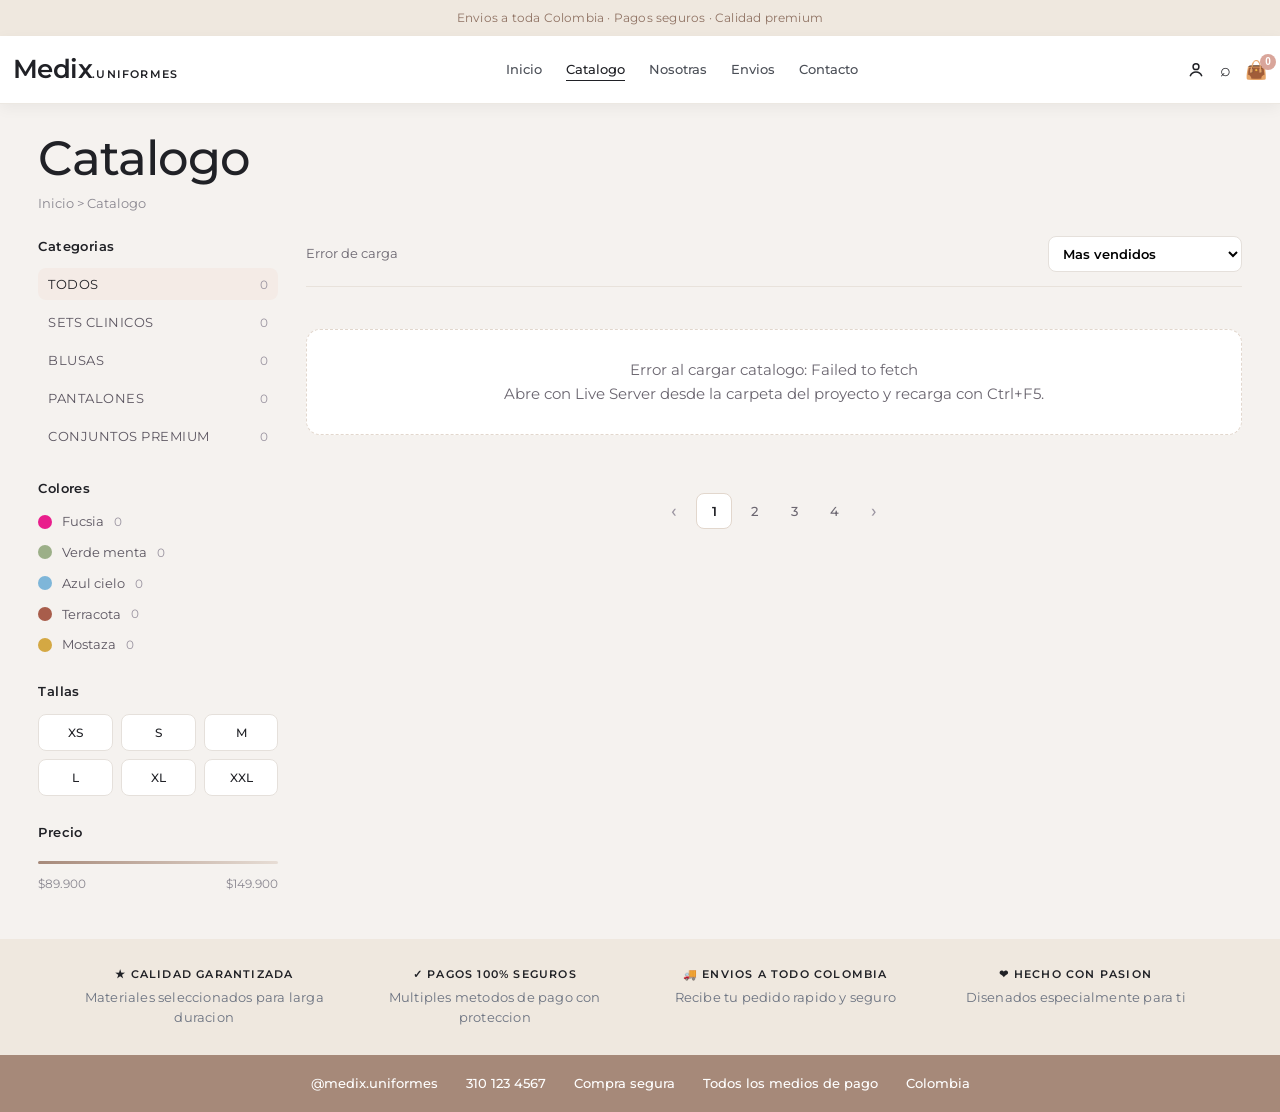
==== catalogo.html @ 00fafe3a "Initial commit: tienda Medix Uniformes con catalogo, admin y pagos Wompi." ====
<!DOCTYPE html>
<html lang="es">
<head>
  <meta charset="UTF-8">
  <meta name="viewport" content="width=device-width, initial-scale=1.0">
  <title>Medix Uniformes | Catalogo</title>
  <link rel="preconnect" href="https://fonts.googleapis.com">
  <link rel="preconnect" href="https://fonts.gstatic.com" crossorigin>
  <link href="https://fonts.googleapis.com/css2?family=Montserrat:ital,wght@0,400;0,500;0,600;0,700;1,400&display=swap" rel="stylesheet">
  <link rel="stylesheet" href="styles.css">
</head>
<body class="catalog-page">
  <div class="announce-bar">
    Envios a toda Colombia · Pagos seguros · Calidad premium
  </div>

  <header class="topbar">
    <a class="brand" href="index.html">
      <span class="logo">Medix</span>
      <span class="brand-sub">.UNIFORMES</span>
    </a>
    <nav class="home-nav">
      <a href="index.html">Inicio</a>
      <a class="is-active" href="catalogo.html">Catalogo</a>
      <a href="index.html#nosotros">Nosotras</a>
      <a href="index.html#envios">Envios</a>
      <a href="index.html#contacto">Contacto</a>
    </nav>
    <div class="home-actions">
      <a class="icon-link account-link" href="cuenta.html" aria-label="Iniciar sesion o registrarse" title="Mi cuenta">
        <svg width="20" height="20" viewBox="0 0 24 24" fill="none" stroke="currentColor" stroke-width="1.8" aria-hidden="true">
          <circle cx="12" cy="8" r="3.5"/>
          <path d="M5 19.5c1.2-3.2 3.7-5 7-5s5.8 1.8 7 5"/>
        </svg>
      </a>
      <a class="icon-link" href="#catalogo" aria-label="Buscar">⌕</a>
      <button id="cart-toggle" class="icon-link cart-link" type="button" aria-label="Carrito">
        👜
        <span class="cart-badge" id="cart-badge">0</span>
      </button>
    </div>
  </header>

  <main class="catalog-main">
    <div class="catalog-head">
      <h1 class="catalog-title">Catalogo</h1>
      <p class="catalog-breadcrumb">Inicio &gt; Catalogo</p>
    </div>

    <div class="catalog-layout">
      <aside class="catalog-filters">
        <div class="filter-block">
          <h3 class="filter-title">Categorias</h3>
          <ul class="filter-list">
            <li><button class="filter-link is-active" type="button">Todos <span>0</span></button></li>
            <li><button class="filter-link" type="button">Sets clinicos <span>0</span></button></li>
            <li><button class="filter-link" type="button">Blusas <span>0</span></button></li>
            <li><button class="filter-link" type="button">Pantalones <span>0</span></button></li>
            <li><button class="filter-link" type="button">Conjuntos premium <span>0</span></button></li>
          </ul>
        </div>

        <div class="filter-block">
          <h3 class="filter-title">Colores</h3>
          <ul class="filter-colors">
            <li><span class="swatch" style="background:#e91e8c;"></span> Fucsia <em>0</em></li>
            <li><span class="swatch" style="background:#9caf88;"></span> Verde menta <em>0</em></li>
            <li><span class="swatch" style="background:#7eb6d9;"></span> Azul cielo <em>0</em></li>
            <li><span class="swatch" style="background:#a85d4b;"></span> Terracota <em>0</em></li>
            <li><span class="swatch" style="background:#d4a843;"></span> Mostaza <em>0</em></li>
          </ul>
        </div>

        <div class="filter-block">
          <h3 class="filter-title">Tallas</h3>
          <div class="size-grid">
            <button type="button">XS</button>
            <button type="button">S</button>
            <button type="button">M</button>
            <button type="button">L</button>
            <button type="button">XL</button>
            <button type="button">XXL</button>
          </div>
        </div>

        <div class="filter-block">
          <h3 class="filter-title">Precio</h3>
          <div class="price-range">
            <div class="price-track"></div>
            <div class="price-labels">
              <span>$89.900</span>
              <span>$149.900</span>
            </div>
          </div>
        </div>
      </aside>

      <section id="catalogo" class="catalog-products">
        <div class="catalog-toolbar">
          <p id="catalog-count">Mostrando productos</p>
          <div class="catalog-toolbar-right">
            <label class="sort-label">
              <select id="catalog-sort">
                <option>Mas vendidos</option>
                <option>Precio: menor a mayor</option>
                <option>Precio: mayor a menor</option>
                <option>Nombre A-Z</option>
              </select>
            </label>
          </div>
        </div>

        <div id="product-list" class="catalog-grid"></div>

        <div class="catalog-pagination" id="catalog-pagination" hidden>
          <button type="button" class="page-btn page-nav" aria-label="Anterior">‹</button>
          <button type="button" class="page-btn is-active">1</button>
          <button type="button" class="page-btn">2</button>
          <button type="button" class="page-btn">3</button>
          <button type="button" class="page-btn">4</button>
          <button type="button" class="page-btn page-nav" aria-label="Siguiente">›</button>
        </div>
      </section>
    </div>

    <section class="trust-bar catalog-trust">
      <article>
        <strong>★ Calidad garantizada</strong>
        <p>Materiales seleccionados para larga duracion</p>
      </article>
      <article>
        <strong>✓ Pagos 100% seguros</strong>
        <p>Multiples metodos de pago con proteccion</p>
      </article>
      <article>
        <strong>🚚 Envios a todo Colombia</strong>
        <p>Recibe tu pedido rapido y seguro</p>
      </article>
      <article>
        <strong>❤ Hecho con pasion</strong>
        <p>Disenados especialmente para ti</p>
      </article>
    </section>
  </main>

  <footer class="home-footer" id="contacto">
    <a href="https://www.instagram.com/medix.uniformes/"><span>@medix.uniformes</span></a>
    <span>310 123 4567</span>
    <span>Compra segura</span>
    <span>Todos los medios de pago</span>
    <span>Colombia</span>
  </footer>

  <div id="cart-overlay" class="cart-overlay"></div>
  <aside id="checkout-panel" class="checkout-panel" aria-hidden="true">
    <div class="checkout-header">
      <h2>Finalizar compra</h2>
      <button id="cart-close" class="panel-close-x" type="button" aria-label="Cerrar">✕</button>
    </div>

    <section class="checkout-block">
      <h3 class="checkout-section-title">Tu pedido</h3>
      <div id="cart-items" class="cart-items"></div>
      <p id="cart-empty" class="cart-empty-msg">No hay productos en el carrito.</p>
    </section>

    <form id="checkout-form" class="checkout-form">
      <section class="checkout-block">
        <h3 class="checkout-section-title">Datos de contacto</h3>
        <label for="fullName">Nombre completo</label>
        <input id="fullName" name="fullName" required autocomplete="name" placeholder="Tu nombre">

        <label for="phone">WhatsApp</label>
        <div class="phone-field">
          <span class="phone-prefix" aria-hidden="true">🇨🇴 +57</span>
          <input id="phone" name="phone" type="tel" required autocomplete="tel" placeholder="300 123 4567">
        </div>

        <label for="email">Correo electronico</label>
        <input id="email" name="email" type="email" autocomplete="email" placeholder="tu@correo.com">
      </section>

      <section class="checkout-block">
        <h3 class="checkout-section-title">Direccion de entrega</h3>
        <label for="address">Direccion</label>
        <input id="address" name="address" required autocomplete="street-address" placeholder="Calle, numero, barrio">

        <div class="checkout-row">
          <div>
            <label for="city">Ciudad</label>
            <select id="city" name="city" required autocomplete="address-level2">
              <option value="Bogota">Bogota</option>
              <option value="Medellin">Medellin</option>
              <option value="Cali">Cali</option>
              <option value="Barranquilla">Barranquilla</option>
              <option value="Cartagena">Cartagena</option>
              <option value="Bucaramanga">Bucaramanga</option>
              <option value="Otra">Otra</option>
            </select>
          </div>
          <div>
            <label for="region">Departamento</label>
            <select id="region" name="region" required autocomplete="address-level1">
              <option value="Cundinamarca">Cundinamarca</option>
              <option value="Antioquia">Antioquia</option>
              <option value="Valle del Cauca">Valle del Cauca</option>
              <option value="Atlantico">Atlantico</option>
              <option value="Bolivar">Bolivar</option>
              <option value="Santander">Santander</option>
              <option value="Otro">Otro</option>
            </select>
          </div>
        </div>

        <label for="notes">Notas (opcional)</label>
        <textarea id="notes" name="notes" rows="2" placeholder="Instrucciones de entrega, referencias..."></textarea>
      </section>

      <section class="checkout-block">
        <h3 class="checkout-section-title">Metodo de pago</h3>
        <label class="sr-only" for="paymentMethod">Metodo de pago</label>
        <div class="payment-select-wrap">
          <span class="payment-wompi-logo" aria-hidden="true">wompi</span>
          <select id="paymentMethod" name="paymentMethod" required>
            <option value="wompi">Pago en linea (Wompi)</option>
            <option value="cash_on_delivery">Contraentrega (WhatsApp)</option>
          </select>
        </div>
      </section>

      <div class="checkout-summary">
        <div class="summary-row">
          <span>Subtotal</span>
          <span id="cart-subtotal">$0</span>
        </div>
        <div class="summary-row">
          <span>Envio</span>
          <span id="cart-shipping">$9.900</span>
        </div>
        <div class="summary-row summary-total">
          <span>Total</span>
          <span id="cart-total">$0</span>
        </div>
      </div>

      <button type="submit" id="checkout-submit" class="btn-wompi">PAGAR CON WOMPI</button>
      <p class="checkout-trust">Pago 100% seguro procesado por Wompi</p>
    </form>

    <div id="order-result" class="order-result hidden"></div>
  </aside>

  <div id="product-modal" class="product-modal hidden">
    <div class="product-modal-backdrop" id="product-modal-backdrop"></div>
    <article class="product-modal-content">
      <button id="product-modal-close" class="product-modal-close" type="button">✕</button>
      <div class="product-modal-layout">
        <div class="product-gallery">
          <div id="product-thumbs" class="product-thumbs"></div>
          <img id="product-main-image" class="product-main-image" src="" alt="Producto Medix">
        </div>
        <div class="product-detail">
          <h3 id="product-detail-name"></h3>
          <p class="price-row"><span class="old-price hidden" id="product-detail-old-price"></span> <strong id="product-detail-price"></strong></p>
          <p class="shipping-note">+ Envio gratis en compras seleccionadas</p>
          <div class="swatches" id="product-swatches">
            <span style="background:#e91e8c;"></span>
            <span style="background:#9caf88;"></span>
            <span style="background:#7eb6d9;"></span>
            <span style="background:#a85d4b;"></span>
            <span style="background:#1f2a44;"></span>
            <span style="background:#f0f0f0;border:1px solid #ddd;"></span>
          </div>
          <div class="sizes" id="product-detail-sizes"></div>
          <div class="buy-row">
            <input id="product-qty" type="number" min="1" value="1">
            <button id="product-detail-add" type="button">Agregar al carrito</button>
          </div>
          <div class="safe-checkout">Compra segura · VISA · MC · AMEX</div>
          <p class="product-description" id="product-detail-description"></p>
        </div>
      </div>
    </article>
  </div>

  <script src="https://checkout.wompi.co/widget.js"></script>
  <script src="config.js?v=9"></script>
  <script src="app.js?v=9"></script>
</body>
</html>
---- styles.css ----
@font-face {
  font-family: "Madina";
  src: url("font/Madina.otf") format("opentype"),
       url("font/Madina.ttf") format("truetype");
  font-weight: 400;
  font-style: normal;
  font-display: swap;
}

* { box-sizing: border-box; }

:root {
  --color-dark: #202126;
  --color-light: #FAFAF9;
  --color-gold: #e4d39a;
  --color-gold-border: #c29f58;
  --color-accent: #a68979;
  --color-accent-dark: #8f7263;
  --color-sand: #efe8df;
  --font-main: "Montserrat", sans-serif;
  --font-script: "Madina", cursive;
}

body {
  margin: 0;
  font-family: var(--font-main);
  font-size: 15px;
  font-weight: 400;
  letter-spacing: 0;
  line-height: 1.6;
  background: var(--color-light);
  color: var(--color-dark);
}

.home-page {
  background: var(--color-light);
  color: var(--color-dark);
  
}

a { color: inherit; text-decoration: none; }
h1, h2, h3, p { margin: 0; }

/* Tipografía Medix */
.hero-title {
  font-family: var(--font-main);
  font-size: clamp(42px, 5vw, 60px);
  font-weight: 600;
  letter-spacing: -1.5px;
  line-height: 1.05;
}

.section-title {
  font-family: var(--font-main);
  font-size: clamp(32px, 4vw, 40px);
  font-weight: 500;
  letter-spacing: -0.8px;
  line-height: 1.15;
}

.body-text {
  font-family: var(--font-main);
  font-size: 15px;
  font-weight: 400;
  letter-spacing: 0;
  line-height: 1.6;
}

.label {
  font-family: var(--font-main);
  font-size: 11px;
  font-weight: 600;
  letter-spacing: 1.2px;
  line-height: 1.4;
  text-transform: uppercase;
}

.product-name {
  font-family: var(--font-main);
  font-size: 14px;
  font-weight: 500;
  letter-spacing: 0;
  line-height: 1.4;
}

.price {
  font-family: var(--font-main);
  font-size: 14px;
  font-weight: 600;
  letter-spacing: 0;
  line-height: 1.4;
}

.button {
  font-family: var(--font-main);
  font-size: 12px;
  font-weight: 600;
  letter-spacing: 0.6px;
  line-height: 1;
  text-transform: uppercase;
}

.announce-bar {
  background: var(--color-sand);
  color: var(--color-accent-dark);
  text-align: center;
  font-size: 12px;
  font-weight: 400;
  letter-spacing: 0.2px;
  line-height: 1.5;
  padding: 9px 16px;
}

.topbar {
  height: 68px;
  display: flex;
  align-items: center;
  justify-content: space-between;
  padding: 0 1vw;
  border-bottom: 1px solid #ece8e2;
  position: sticky;
  top: 0;
  background: #ffffff;
  z-index: 50;
  box-shadow: 0 4px 14px rgba(0, 0, 0, 0.05);
}

.logo {
  font-family: var(--font-main);
  font-size: 26px;
  font-weight: 600;
  letter-spacing: -0.5px;
}

.brand {
  display: flex;
  align-items: baseline;
  gap: 0px;

}

.brand-sub {
  font-family: var(--font-main);
  font-size: 11px;
  font-weight: 600;
  letter-spacing: 1.2px;
  text-transform: uppercase;
  color: var(--color-dark);
}

.home-nav {
  display: flex;
  align-items: center;
  gap: 24px;
  font-family: var(--font-main);
  font-size: 13px;
  font-weight: 500;
  letter-spacing: 0;
  line-height: 1;
}

.home-nav a {
  color: #4b4f57;
}

.home-nav a:hover,
.home-nav a.is-active {
  color: var(--color-dark);
  text-decoration: underline;
  text-underline-offset: 6px;

}

.home-actions {
  display: flex;
  align-items: center;
  gap: 14px;
}

.icon-link {
  position: relative;
  font-size: 18px;
  line-height: 1;
  color: var(--color-dark);
  display: inline-flex;
  align-items: center;
  justify-content: center;
  background: transparent;
  border: 0;
  padding: 0;
  cursor: pointer;
}

.account-link svg {
  display: block;
}

.account-link.is-active,
.account-link:hover {
  color: var(--color-accent-dark);
}

/* Account / auth page */
.account-page {
  min-height: 100vh;
  display: flex;
  flex-direction: column;
  background:
    radial-gradient(circle at top right, rgba(166, 137, 121, 0.12), transparent 40%),
    linear-gradient(180deg, #fafaf9 0%, #efe8df 100%);
}

.account-main {
  flex: 1;
  display: grid;
  place-items: center;
  padding: 40px 16px 56px;
}

.account-card {
  width: min(420px, 100%);
  background: #fff;
  border: 1px solid #ece8e2;
  border-radius: 18px;
  padding: 28px;
  display: grid;
  gap: 10px;
  box-shadow: 0 18px 40px rgba(32, 33, 38, 0.06);
}

.account-brand {
  margin: 0;
  font-size: 11px;
  font-weight: 600;
  letter-spacing: 1.4px;
  text-transform: uppercase;
  color: var(--color-accent-dark);
}

.account-card h1 {
  margin: 0;
  font-size: 28px;
  font-weight: 500;
  letter-spacing: -0.8px;
}

.account-lead {
  margin: 0 0 4px;
  color: #6b6670;
  font-size: 13px;
}

.auth-tabs {
  display: grid;
  grid-template-columns: 1fr 1fr;
  gap: 6px;
  margin: 6px 0 4px;
}

.auth-tab {
  border: 1px solid #ece8e2;
  background: #fff;
  color: var(--color-dark);
  border-radius: 10px;
  padding: 10px 12px;
  font-family: var(--font-main);
  font-size: 13px;
  font-weight: 600;
  cursor: pointer;
}

.auth-tab.is-active {
  background: var(--color-sand);
  border-color: #e0d2c8;
}

.auth-form {
  display: grid;
  gap: 10px;
}

.auth-form label {
  font-size: 12px;
  font-weight: 600;
}

.auth-form input {
  width: 100%;
  padding: 11px 12px;
  border: 1px solid #ece8e2;
  border-radius: 10px;
  font: inherit;
}

.auth-form button[type="submit"] {
  border: 0;
  border-radius: 10px;
  padding: 12px 14px;
  background: var(--color-accent);
  color: #fff;
  font-family: var(--font-main);
  font-weight: 600;
  letter-spacing: 0.3px;
  cursor: pointer;
  margin-top: 4px;
}

.auth-form button[type="submit"]:hover {
  background: var(--color-accent-dark);
}

.auth-msg {
  margin: 0;
  font-size: 13px;
}

.auth-msg.error { color: #b42318; }
.auth-msg.ok { color: #067647; }

.session-email {
  margin: 0;
  font-weight: 600;
  font-size: 15px;
}

.session-name {
  margin: 0;
  color: #6b6670;
  font-size: 14px;
}

.session-role {
  margin: 0;
  display: inline-flex;
  width: fit-content;
  padding: 4px 10px;
  border-radius: 999px;
  background: #efe8df;
  color: #6b6670;
  font-size: 12px;
  font-weight: 600;
}

.session-role.is-admin {
  background: #e8f5ee;
  color: #067647;
}

.session-actions {
  display: grid;
  gap: 10px;
  margin-top: 8px;
}

.session-actions .btn-catalog {
  background: transparent;
  color: var(--color-dark);
  border: 1px solid #ece8e2;
}

.session-actions .btn-catalog:hover {
  background: #f7f3ef;
  color: var(--color-dark);
}

#admin-link:not(.hidden) {
  order: -1;
}

.btn-ghost {
  border: 1px solid #ece8e2;
  background: #fff;
  color: var(--color-dark);
  border-radius: 10px;
  padding: 12px 14px;
  font-family: var(--font-main);
  font-weight: 600;
  cursor: pointer;
}

.account-page .hidden {
  display: none !important;
}

.cart-badge {
  position: absolute;
  top: -7px;
  right: -9px;
  width: 16px;
  height: 16px;
  border-radius: 50%;
  background: #d9a59a;
  color: #fff;
  font-size: 10px;
  display: grid;
  place-items: center;
  font-weight: 700;
}

.icons {
  display: flex;
  gap: 14px;
  font-size: 14px;
  align-items: center;
}

.icon-btn {
  background: transparent;
  color: var(--color-dark);
  border: 0;
  padding: 0;
  font-size: 18px;
  text-transform: none;
  letter-spacing: 0;
  font-weight: 400;
}

.home-page .logo,
.home-page .logo a {
  color: var(--color-dark);
  text-shadow: none;
}

.home-main {
  padding-bottom: 0;
}

.home-hero {
  width: 100%;
  margin: 0;
  padding: 0;
  position: relative;
  overflow: hidden;
  background:
    linear-gradient(
      90deg,
      #fafaf9 0%,
      #efe8df 10%,
      #efe8df 90%,
      #fafaf9 100%
    );
}

.home-hero::before,
.home-hero::after {
  content: "";
  position: absolute;
  top: 0;
  bottom: 0;
  width: min(140px, 12vw);
  z-index: 2;
  pointer-events: none;
}

.home-hero::before {
  left: 0;
  background: linear-gradient(90deg, #fafaf9 0%, rgba(250, 250, 249, 0) 100%);
}

.home-hero::after {
  right: 0;
  background: linear-gradient(270deg, #fafaf9 0%, rgba(250, 250, 249, 0) 100%);
}

.home-hero-inner {
  width: 100%;
  height: 480px;
  min-height: 0;
  display: grid;
  grid-template-columns: 1.25fr 0.75fr;
  align-items: stretch;
  overflow: hidden;
}

.home-hero-copy {
  position: relative;
  z-index: 3;
  display: flex;
  flex-direction: column;
  justify-content: center;
  padding: 24px 3vw 24px max(4vw, calc((100vw - 1180px) / 2));
  min-height: 0;
  overflow: hidden;
}

.home-hero-inner h1 {
  margin: 0 0 14px;
  display: flex;
  flex-direction: column;
  align-items: flex-start;
  gap: 0;
  color: var(--color-dark);
}

.home-hero-inner h1 .hero-line {
  display: block;
  font-family: var(--font-main);
  font-size: 37px;
  font-weight: 600;
  letter-spacing: -1.5px;
  line-height: 1.05;
  color: var(--color-dark);
  text-transform: uppercase;
}

.home-hero-inner h1 .hero-script {
  display: block;
  font-style: normal;
  font-family: var(--font-script);
  color: var(--color-accent);
  text-transform: none;
  font-weight: 500;
  font-size: 90px;
  letter-spacing: 0;
  line-height: 1;
  margin: 4px 0 6px;
}

.home-hero-inner h1::after {
  content: "";
  display: block;
  width: 80px;
  height: 3px;
  margin-top: 12px;
  background: var(--color-accent);
  border-radius: 2px;
}

.home-hero-copy > p {
  color: #5b616b;
  font-family: var(--font-main);
  font-size: 15px;
  font-weight: 400;
  letter-spacing: 0;
  line-height: 1.6;
  max-width: 520px;
  margin-bottom: 14px;
}

.btn-accent,
.btn-outline {
  display: inline-flex;
  align-items: center;
  justify-content: center;
  border-radius: 999px;
  padding: 12px 22px;
  font-family: var(--font-main);
  font-size: 12px;
  font-weight: 600;
  letter-spacing: 0.6px;
  line-height: 1;
  text-transform: uppercase;
}

.btn-accent {
  background: var(--color-accent);
  color: #fff;
  width: fit-content;
  padding: 10px 18px;
}

.btn-accent:hover {
  background: var(--color-accent-dark);
}

.btn-outline {
  border: 1.5px solid var(--color-accent);
  color: var(--color-accent-dark);
  background: transparent;
  margin-top: 22px;
}

.btn-outline:hover {
  background: var(--color-accent);
  color: #fff;
}

.hero-mini-features {
  display: flex;
  flex-wrap: wrap;
  gap: 10px 14px;
  margin-top: 14px;
  color: #6b7280;
  font-family: var(--font-main);
  font-size: 11px;
  font-weight: 600;
  letter-spacing: 1.2px;
  line-height: 1.4;
  text-transform: uppercase;
}

.home-hero-media {
  position: relative;
  z-index: 1;
  height: 100%;
  min-height: 0;
  overflow: hidden;
}

.home-hero-media img {
  width: 100%;
  height: 100%;
  min-height: 0;
  object-fit: cover;
  object-position: center top;
  display: block;
  border-radius: 0;
  background: #ece8e2;
  -webkit-mask-image: linear-gradient(90deg, transparent 0%, #000 22%, #000 100%);
  mask-image: linear-gradient(90deg, transparent 0%, #000 22%, #000 100%);
}

.hero-float-card {
  position: absolute;
  right: max(24px, 4vw);
  bottom: 16px;
  z-index: 3;
  background: rgba(255, 255, 255, 0.92);
  border-radius: 12px;
  padding: 8px 12px;
  font-family: var(--font-main);
  font-size: 12px;
  font-weight: 500;
  letter-spacing: 0;
  line-height: 1.5;
  box-shadow: 0 10px 24px rgba(0, 0, 0, 0.12);
}

.favorites {
  width: min(1180px, 92vw);
  margin: 56px auto 0;
  text-align: center;
}

.section-kicker {
  color: var(--color-accent);
  font-family: var(--font-main);
  font-size: 11px;
  font-weight: 600;
  letter-spacing: 1.2px;
  line-height: 1.4;
  text-transform: uppercase;
  margin-bottom: 8px;
}

.favorites h2,
.about-copy h2 {
  font-family: var(--font-main);
  font-size: clamp(32px, 4vw, 40px);
  font-weight: 500;
  letter-spacing: -0.8px;
  line-height: 1.15;
  margin-bottom: 22px;
}

.favorites-grid {
  display: grid;
  grid-template-columns: repeat(6, minmax(0, 1fr));
  gap: 14px;
}

.favorite-card {
  background: #fff;
  border-radius: 16px;
  overflow: hidden;
  border: 1px solid #ece8e2;
  text-align: left;
  transition: transform 0.2s ease, box-shadow 0.2s ease;
}

.favorite-card:hover {
  transform: translateY(-4px);
  box-shadow: 0 12px 24px rgba(0, 0, 0, 0.08);
}

.favorite-card img {
  width: 100%;
  aspect-ratio: 3 / 4;
  object-fit: cover;
  background: #ece8e2;
  display: block;
}

.favorite-meta {
  display: flex;
  justify-content: space-between;
  align-items: flex-start;
  padding: 12px;
}

.favorite-meta h3 {
  font-family: var(--font-main);
  font-size: 14px;
  font-weight: 500;
  letter-spacing: 0;
  line-height: 1.4;
  margin-bottom: 4px;
}

.favorite-meta p {
  color: #6b7280;
  font-family: var(--font-main);
  font-size: 14px;
  font-weight: 600;
  letter-spacing: 0;
  line-height: 1.4;
}

.favorite-meta span {
  color: #9ca3af;
  font-size: 16px;
}

.trust-bar {
  margin-top: 48px;
  background: var(--color-sand);
  display: grid;
  grid-template-columns: repeat(4, minmax(0, 1fr));
  gap: 10px;
  padding: 28px 5vw;
}

.trust-bar article {
  text-align: center;
}

.trust-bar strong {
  display: block;
  font-family: var(--font-main);
  font-size: 11px;
  font-weight: 600;
  letter-spacing: 1.2px;
  line-height: 1.4;
  text-transform: uppercase;
  margin-bottom: 6px;
}

.trust-bar p {
  color: #6b7280;
  font-family: var(--font-main);
  font-size: 13px;
  font-weight: 400;
  letter-spacing: 0.2px;
  line-height: 1.5;
}

.about-block {
  width: min(1180px, 92vw);
  margin: 54px auto 60px;
  display: grid;
  grid-template-columns: 0.9fr 1.3fr;
  gap: 48px;
  align-items: center;
  max-height: 300px;
}
.about-copy h2{
  font-weight: 500;
  font-size: 32px;
}
.about-copy > p:not(.section-kicker) {
  color: #5b616b;
  font-family: var(--font-main);
  font-size: 13px;
  letter-spacing: -4.0;
  line-height: 1.3;
  margin-bottom: 20px;
  max-width: 460px;
}

.about-copy .btn-accent {
  background: transparent;
  color: var(--color-accent);
  border: 1.5px solid var(--color-accent);
  border-radius: 8px;
}

.about-copy .btn-accent:hover {
  background: var(--color-accent);
  color: #fff;
}

.about-media {
  width: 100%;

}

.about-media img {
  width: 100%;
  height: 240px;
  object-fit: cover;
  object-position: center;
  border-radius: 28px;
  background: #ece8e2;
  display: block;
}

.home-footer {
  background: var(--color-accent);
  color: #fff;
  display: flex;
  flex-wrap: wrap;
  justify-content: center;
  gap: 18px 28px;
  padding: 18px 5vw;
  font-size: 13px;
  font-weight: 500;
}

.hero-buttons a,
button {
  background: var(--color-dark);
  color: #fff;
  border: 0;
  border-radius: 4px;
  padding: 12px 18px;
  text-transform: uppercase;
  letter-spacing: .5px;
  font-size: 12px;
  font-weight: 700;
  cursor: pointer;
}

button:hover, .hero-buttons a:hover { background: #121317; }

.colors-strip {
  padding: 34px 5vw 18px;
}

.colors-strip h2 {
  font-size: 34px;
  margin-bottom: 18px;
}

.color-list {
  display: grid;
  grid-template-columns: repeat(8, minmax(90px, 1fr));
  gap: 12px;
}

.color-list article { text-align: center; font-size: 12px; text-transform: uppercase; letter-spacing: .5px; }

.color-preview {
  height: 84px;
  border-radius: 10px;
  margin-bottom: 8px;
}

.negro { background: #212224; }
.azul-marino { background: #34416b; }
.musgo { background: #4f5b4c; }
.azul-real { background: #2f60df; }
.carbon { background: #444950; }
.borgona { background: #5f2f39; }
.lila { background: #9f88c7; }
.verde-olivo { background: #5d654a; }

.layout {
  display: grid;
  grid-template-columns: minmax(0, 1fr) 360px;
  gap: 28px;
  padding: 12px 5vw 40px;
}

.products-panel {
  border-top: 1px solid #ebedf0;
  padding-top: 24px;
}

.section-head { margin-bottom: 18px; }
.section-head h2 { font-size: 40px; margin-bottom: 10px; }
.section-head p { color: #6b7280; }

.product-list {
  display: grid;
  grid-template-columns: repeat(auto-fill, minmax(230px, 1fr));
  gap: 16px;
}

.product-card {
  border: 1px solid #e8eaee;
  border-radius: 12px;
  padding: 14px;
  background: #fff;
  transition: transform .2s ease, box-shadow .2s ease;
  cursor: pointer;
}

.product-card:hover {
  transform: translateY(-3px);
  box-shadow: 0 8px 22px rgba(0, 0, 0, .08);
}

.product-image {
  width: 100%;
  aspect-ratio: 4 / 5;
  object-fit: cover;
  border-radius: 10px;
  margin-bottom: 10px;
  background: #f3f4f6;
}

.product-card h3 { font-size: 15px; line-height: 1.3; margin-bottom: 10px; min-height: 38px; }
.product-card p { margin: 6px 0; font-size: 14px; }
.product-card a { font-size: 13px; text-decoration: underline; text-underline-offset: 4px; color: #374151; }

.product-card button {
  margin-top: 4px;
}

.order-result {
  margin-top: 12px;
  padding: 12px;
  border-radius: 10px;
  background: #f6f7f9;
  border: 1px solid #e5e7eb;
  font-size: 13px;
  line-height: 1.45;
}

.order-result h3 {
  margin: 0 0 8px;
  font-size: 15px;
}

.order-result a {
  color: #111827;
  font-weight: 600;
}

.payment-result {
  max-width: 560px;
  margin: 48px auto;
  padding: 24px 20px 64px;
  text-align: center;
}

.payment-result h1 {
  font-size: 28px;
  margin-bottom: 10px;
}

.payment-meta {
  color: #6b7280;
  font-size: 13px;
  margin: 16px 0 24px;
}

.payment-result .cta-btn {
  display: inline-block;
  padding: 12px 18px;
  background: #111827;
  color: #fff;
  text-decoration: none;
  border-radius: 10px;
  font-weight: 600;
}

.checkout-panel {
  position: fixed;
  right: 0;
  top: 0;
  width: 420px;
  max-width: 100vw;
  height: 100vh;
  overflow-y: auto;
  padding: 0;
  background: #faf8f5;
  border-left: 1px solid #e8e2db;
  box-shadow: -16px 0 40px rgba(0, 0, 0, .1);
  z-index: 60;
  display: flex;
  flex-direction: column;
  transform: translateX(100%);
  opacity: 0;
  visibility: hidden;
  pointer-events: none;
  transition: transform .35s ease, opacity .25s ease, visibility .25s ease;
}

.checkout-panel.is-open {
  transform: translateX(0);
  opacity: 1;
  visibility: visible;
  pointer-events: auto;
}

.cart-overlay {
  position: fixed;
  inset: 0;
  background: rgba(26, 24, 22, 0.45);
  opacity: 0;
  visibility: hidden;
  pointer-events: none;
  transition: opacity .3s ease, visibility .3s ease;
  z-index: 55;
}

.cart-overlay.is-visible {
  opacity: 1;
  visibility: visible;
  pointer-events: auto;
}

.checkout-header {
  display: flex;
  align-items: center;
  justify-content: space-between;
  padding: 20px 22px 16px;
  background: #faf8f5;
  border-bottom: 1px solid #ece6df;
  position: sticky;
  top: 0;
  z-index: 2;
}

.checkout-header h2 {
  font-size: 18px;
  font-weight: 600;
  letter-spacing: -0.3px;
  margin: 0;
}

.panel-close-x {
  width: 32px;
  height: 32px;
  border-radius: 50%;
  border: 1px solid #e0d8d0;
  background: #fff;
  color: #6b6670;
  font-size: 14px;
  padding: 0;
  cursor: pointer;
  display: grid;
  place-items: center;
  text-transform: none;
  letter-spacing: 0;
  font-weight: 400;
}

.panel-close-x:hover {
  background: #f4ebe6;
  color: var(--color-dark);
}

.checkout-block {
  padding: 18px 22px;
  border-bottom: 1px solid #ece6df;
}

.checkout-section-title {
  font-size: 11px;
  font-weight: 600;
  letter-spacing: 1.1px;
  text-transform: uppercase;
  color: #8a8790;
  margin: 0 0 14px;
}

.checkout-form {
  display: flex;
  flex-direction: column;
  flex: 1;
}

.checkout-form label {
  font-size: 12px;
  font-weight: 500;
  color: #5b5560;
  margin-bottom: 4px;
}

.checkout-form input,
.checkout-form select,
.checkout-form textarea {
  width: 100%;
  padding: 11px 12px;
  border: 1px solid #e0d8d0;
  border-radius: 10px;
  font: inherit;
  font-size: 13px;
  background: #fff;
  margin-bottom: 12px;
}

.checkout-form input:focus,
.checkout-form select:focus,
.checkout-form textarea:focus {
  outline: 2px solid rgba(166, 137, 121, 0.25);
  border-color: var(--color-accent);
}

.checkout-form textarea {
  resize: vertical;
  min-height: 56px;
}

.checkout-row {
  display: grid;
  grid-template-columns: 1fr 1fr;
  gap: 10px;
}

.checkout-row > div label {
  display: block;
}

.phone-field {
  display: flex;
  align-items: stretch;
  margin-bottom: 12px;
  border: 1px solid #e0d8d0;
  border-radius: 10px;
  overflow: hidden;
  background: #fff;
}

.phone-prefix {
  display: flex;
  align-items: center;
  padding: 0 12px;
  font-size: 13px;
  color: #5b5560;
  background: #f7f3ef;
  border-right: 1px solid #e0d8d0;
  white-space: nowrap;
}

.phone-field input {
  border: 0;
  border-radius: 0;
  margin-bottom: 0;
  flex: 1;
}

.payment-select-wrap {
  position: relative;
  display: flex;
  align-items: center;
  border: 1px solid #e0d8d0;
  border-radius: 10px;
  background: #fff;
  overflow: hidden;
}

.payment-wompi-logo {
  padding: 0 12px;
  font-size: 13px;
  font-weight: 700;
  color: #1a1f71;
  letter-spacing: -0.3px;
  border-right: 1px solid #e0d8d0;
  background: #f7f3ef;
  align-self: stretch;
  display: flex;
  align-items: center;
}

.payment-select-wrap select {
  border: 0;
  border-radius: 0;
  margin-bottom: 0;
  flex: 1;
  background: transparent;
}

.checkout-summary {
  padding: 16px 22px;
  display: grid;
  gap: 8px;
  border-top: 1px solid #ece6df;
}

.summary-row {
  display: flex;
  justify-content: space-between;
  align-items: center;
  font-size: 13px;
  color: #5b5560;
}

.summary-row.summary-total {
  margin-top: 4px;
  padding-top: 10px;
  border-top: 1px solid #ece6df;
  font-size: 16px;
  font-weight: 700;
  color: #a85d4b;
}

.summary-row.summary-total span:last-child {
  font-size: 20px;
  color: #a85d4b;
}

.btn-wompi {
  margin: 0 22px 10px;
  width: calc(100% - 44px);
  padding: 15px 20px;
  border: 0;
  border-radius: 10px;
  background: #a68979;
  color: #fff;
  font-family: var(--font-main);
  font-size: 12px;
  font-weight: 700;
  letter-spacing: 0.8px;
  text-transform: uppercase;
  cursor: pointer;
  display: flex;
  align-items: center;
  justify-content: center;
  gap: 8px;
}

.btn-wompi::before {
  content: "🔒";
  font-size: 14px;
}

.btn-wompi:hover {
  background: #8f7263;
}

.checkout-form button[type="submit"]:not(.btn-wompi) {
  margin: 0 22px 10px;
  width: calc(100% - 44px);
  padding: 15px 20px;
  border: 0;
  border-radius: 10px;
  background: #25d366;
  color: #fff;
  font-family: var(--font-main);
  font-size: 12px;
  font-weight: 700;
  letter-spacing: 0.8px;
  text-transform: uppercase;
}

.checkout-form button[type="submit"]:not(.btn-wompi):hover {
  background: #1da851;
}

.checkout-trust {
  text-align: center;
  font-size: 11px;
  color: #9a94a0;
  margin: 0 22px 22px;
  padding-bottom: 8px;
}

.checkout-trust::before {
  content: "✓ ";
  color: #5f8f6b;
}

.btn-wompi:disabled {
  opacity: 0.6;
  cursor: not-allowed;
}

.checkout-panel .order-result {
  margin: 0 22px 22px;
}

.cart-items {
  display: grid;
  gap: 10px;
}

.cart-empty-msg {
  font-size: 13px;
  color: #9a94a0;
  margin: 0;
  padding: 8px 0;
}

.cart-item {
  display: grid;
  grid-template-columns: 64px 1fr auto;
  gap: 12px;
  align-items: start;
  padding: 12px;
  background: #fff;
  border: 1px solid #ece6df;
  border-radius: 12px;
}

.cart-item-thumb {
  width: 64px;
  height: 64px;
  object-fit: cover;
  border-radius: 8px;
  background: #f3efe9;
}

.cart-item-info {
  display: grid;
  gap: 2px;
  min-width: 0;
}

.cart-item-name {
  font-size: 13px;
  font-weight: 600;
  color: var(--color-dark);
  line-height: 1.3;
}

.cart-item-meta {
  font-size: 11px;
  color: #9a94a0;
}

.cart-item-right {
  display: flex;
  flex-direction: column;
  align-items: flex-end;
  gap: 6px;
}

.cart-item-price {
  font-size: 13px;
  font-weight: 600;
  color: var(--color-dark);
  white-space: nowrap;
}

.cart-item-remove {
  background: transparent;
  color: #9a94a0;
  border: 0;
  padding: 0;
  font-size: 11px;
  font-weight: 500;
  text-transform: none;
  letter-spacing: 0;
  cursor: pointer;
  text-decoration: underline;
  text-underline-offset: 2px;
}

.cart-item-remove:hover {
  color: #a85d4b;
  background: transparent;
}

.sr-only {
  position: absolute;
  width: 1px;
  height: 1px;
  padding: 0;
  margin: -1px;
  overflow: hidden;
  clip: rect(0, 0, 0, 0);
  white-space: nowrap;
  border: 0;
}

form { display: grid; gap: 9px; }
label { font-size: 13px; font-weight: 600; }

input, select, textarea {
  width: 100%;
  padding: 10px;
  border: 1px solid #d5dae1;
  border-radius: 8px;
  font: inherit;
}

input:focus, select:focus, textarea:focus {
  outline: 2px solid #c2d0ff;
  border-color: #9eb2ff;
}

.card-grid {
  display: grid;
  grid-template-columns: 1fr 1fr;
  gap: 8px;
}

.novelties {
  margin: 20px 5vw 70px;
  padding: 36px;
  border: 1px solid #e8eaee;
  border-radius: 14px;
  display: grid;
  grid-template-columns: 1fr 1.2fr;
  gap: 24px;
  align-items: center;
}

.novelties-content h2 {
  font-size: 38px;
  margin-bottom: 12px;
  text-transform: uppercase;
  letter-spacing: 1px;
}

.novelties-content p {
  margin-bottom: 22px;
  color: #4b5563;
}

.novelties-grid {
  display: grid;
  grid-template-columns: repeat(3, 1fr);
  gap: 8px;
}

.novelties-grid div {
  background: linear-gradient(145deg, #f0f2f6, #e5e9ef);
  border-radius: 8px;
  min-height: 95px;
}

.hidden { display: none !important; }

.product-modal {
  position: fixed;
  inset: 0;
  z-index: 90;
  display: grid;
  place-items: center;
  padding: 22px;
}

.product-modal-backdrop {
  position: absolute;
  inset: 0;
  background: rgba(17, 24, 39, 0.55);
}

.product-modal-content {
  position: relative;
  z-index: 1;
  width: min(1080px, 95vw);
  max-height: 92vh;
  overflow: auto;
  background: #fff;
  border-radius: 14px;
  padding: 18px;
}

.product-modal-close {
  position: absolute;
  right: 14px;
  top: 12px;
  background: #fff;
  color: #111827;
  border: 1px solid #d1d5db;
  border-radius: 999px;
  width: 32px;
  height: 32px;
  padding: 0;
}

.product-modal-layout {
  display: grid;
  grid-template-columns: 1.1fr 1fr;
  gap: 18px;
}

.product-gallery {
  display: grid;
  grid-template-columns: 76px 1fr;
  gap: 10px;
}

.product-thumbs {
  display: grid;
  gap: 8px;
}

.product-thumbs img {
  width: 76px;
  height: 76px;
  object-fit: cover;
  border-radius: 8px;
  border: 2px solid transparent;
  cursor: pointer;
}

.product-thumbs img.active {
  border-color: #3b82f6;
}

.product-main-image {
  width: 100%;
  border-radius: 10px;
  object-fit: cover;
  max-height: 620px;
  background: #f3f4f6;
}

.product-detail h3 { font-size: 28px; margin-bottom: 10px; }
.price-row { font-size: 32px; margin-bottom: 6px; }
.old-price { text-decoration: line-through; color: #6b7280; font-size: 26px; margin-right: 8px; }
.shipping-note { color: #4b5563; margin-bottom: 12px; font-size: 14px; }

.swatches {
  display: flex;
  flex-wrap: wrap;
  gap: 8px;
  margin-bottom: 14px;
}

.swatches span {
  width: 18px;
  height: 18px;
  border-radius: 50%;
  border: 1px solid #d1d5db;
}

.sizes {
  display: flex;
  gap: 6px;
  margin-bottom: 14px;
}

.sizes button {
  background: #fff;
  color: #111827;
  border: 1px solid #d1d5db;
  border-radius: 4px;
  padding: 8px 10px;
  min-width: 44px;
  cursor: pointer;
}

.sizes button.is-active {
  background: #efe8df;
  border-color: #d5cbc2;
}

.sizes button:disabled {
  opacity: 0.35;
  cursor: not-allowed;
}

.buy-row {
  display: grid;
  grid-template-columns: 70px 1fr;
  gap: 10px;
  margin-bottom: 14px;
}

.buy-row input {
  text-align: center;
  font-weight: 600;
}

.safe-checkout {
  border: 1px solid #e5e7eb;
  border-radius: 8px;
  padding: 10px;
  margin-bottom: 14px;
  font-size: 13px;
  color: #374151;
}

.product-description {
  color: #374151;
  line-height: 1.7;
}

.order-result {
  margin-top: 16px;
  padding: 12px;
  border-radius: 10px;
  background: #f4fbff;
  border: 1px solid #cce5f4;
}

/* ===== Catalogo premium ===== */
.catalog-page {
  background: #f5f2ef;
  color: var(--color-dark);
}

.catalog-page .cart-link {
  border: 0;
  background: transparent;
  cursor: pointer;
  padding: 0;
}

.catalog-main {
  width: min(1240px, 94vw);
  margin: 0 auto;
  padding: 28px 0 0;
}

.catalog-head {
  margin-bottom: 22px;
}

.catalog-title {
  font-family: var(--font-main);
  font-size: clamp(36px, 4vw, 48px);
  font-weight: 500;
  letter-spacing: -0.8px;
  line-height: 1.1;
  margin-bottom: 8px;
}

.catalog-breadcrumb {
  color: #8a8790;
  font-size: 13px;
  font-weight: 400;
}

.catalog-layout {
  display: grid;
  grid-template-columns: 240px minmax(0, 1fr);
  gap: 28px;
  align-items: start;
}

.catalog-filters {
  position: sticky;
  top: 84px;
}

.filter-block {
  margin-bottom: 26px;
}

.filter-title {
  font-family: var(--font-main);
  font-size: 13px;
  font-weight: 600;
  letter-spacing: 0.4px;
  margin-bottom: 12px;
}

.filter-list {
  list-style: none;
  margin: 0;
  padding: 0;
  display: grid;
  gap: 6px;
}

.filter-link {
  width: 100%;
  display: flex;
  justify-content: space-between;
  align-items: center;
  border: 0;
  background: transparent;
  color: #5b5560;
  font-family: var(--font-main);
  font-size: 13px;
  font-weight: 400;
  padding: 8px 10px;
  border-radius: 8px;
  cursor: pointer;
  text-align: left;
}

.filter-link span,
.filter-colors em {
  color: #9a94a0;
  font-style: normal;
  font-size: 12px;
}

.filter-link.is-active,
.filter-link:hover {
  background: #f4ebe6;
  color: var(--color-dark);
}

.filter-colors {
  list-style: none;
  margin: 0;
  padding: 0;
  display: grid;
  gap: 10px;
}

.filter-colors li {
  display: flex;
  align-items: center;
  gap: 10px;
  font-size: 13px;
  color: #5b5560;
}

.filter-colors .swatch,
.card-swatch {
  width: 14px;
  height: 14px;
  border-radius: 50%;
  display: inline-block;
  flex-shrink: 0;
}

.size-grid {
  display: grid;
  grid-template-columns: repeat(3, minmax(0, 1fr));
  gap: 8px;
}

.size-grid button {
  background: #fff;
  color: var(--color-dark);
  border: 1px solid #e5e0db;
  border-radius: 8px;
  padding: 10px 0;
  font-family: var(--font-main);
  font-size: 12px;
  font-weight: 500;
  letter-spacing: 0;
  text-transform: none;
}

.size-grid button.is-active,
.size-grid button:hover {
  background: #f4ebe6;
  border-color: #d8c4b8;
}

.price-range {
  padding-top: 6px;
}

.price-track {
  height: 3px;
  border-radius: 999px;
  background: linear-gradient(90deg, var(--color-accent), #e7ddd5);
  margin-bottom: 10px;
}

.price-labels {
  display: flex;
  justify-content: space-between;
  font-size: 12px;
  color: #8a8790;
}

.catalog-products {
  background: transparent;
}

.catalog-toolbar {
  display: flex;
  justify-content: space-between;
  align-items: center;
  gap: 16px;
  margin-bottom: 18px;
  padding-bottom: 14px;
  border-bottom: 1px solid #e8e2db;
}

.catalog-toolbar p,
.sort-label {
  font-size: 13px;
  color: #6b6670;
}

.sort-label {
  display: flex;
  align-items: center;
  gap: 8px;
}

.sort-label select {
  border: 1px solid #e5e0db;
  border-radius: 8px;
  padding: 8px 10px;
  font-family: var(--font-main);
  font-size: 13px;
  background: #fff;
}

.catalog-grid {
  display: grid;
  grid-template-columns: repeat(4, minmax(0, 1fr));
  gap: 18px;
}

.catalog-empty {
  grid-column: 1 / -1;
  margin: 24px 0;
  padding: 28px 20px;
  text-align: center;
  color: #6b6670;
  background: #fff;
  border: 1px dashed #e2d7cd;
  border-radius: 14px;
}

.catalog-card {
  border: 0;
  border-radius: 0;
  padding: 0;
  background: transparent;
  box-shadow: none;
  cursor: pointer;
  transition: transform .2s ease;
}

.catalog-card:hover {
  transform: translateY(-3px);
  box-shadow: none;
}

.catalog-card-media {
  position: relative;
  margin-bottom: 10px;
}

.catalog-card .product-image {
  width: 100%;
  aspect-ratio: 3 / 4;
  object-fit: cover;
  border-radius: 18px;
  margin-bottom: 0;
  background: #f3efe9;
}

.wish-btn {
  position: absolute;
  top: 10px;
  right: 10px;
  width: 30px;
  height: 30px;
  border-radius: 50%;
  border: 0;
  background: rgba(255, 255, 255, 0.92);
  color: #7a7480;
  padding: 0;
  font-size: 14px;
  font-weight: 400;
  text-transform: none;
  letter-spacing: 0;
}

.catalog-card-body {
  text-align: left;
}

.catalog-card .product-name {
  margin-bottom: 2px;
}

.product-material {
  color: #9a94a0;
  font-size: 12px;
  margin-bottom: 6px;
}

.catalog-card .price {
  color: var(--color-dark);
  margin-bottom: 8px;
}

.catalog-card-footer {
  display: flex;
  align-items: center;
  gap: 8px;
}

.catalog-card-footer .card-swatch {
  width: 16px;
  height: 16px;
  border: 1px solid rgba(0, 0, 0, 0.08);
}

.catalog-pagination {
  display: flex;
  justify-content: center;
  align-items: center;
  gap: 4px;
  margin: 34px 0 20px;
}

.page-btn {
  min-width: 36px;
  height: 36px;
  border-radius: 8px;
  border: 1px solid transparent;
  background: transparent;
  color: #6b6670;
  font-family: var(--font-main);
  font-size: 13px;
  font-weight: 500;
  padding: 0 10px;
  text-transform: none;
  letter-spacing: 0;
}

.page-btn.is-active {
  background: #fff;
  border-color: #e2d7cd;
  color: var(--color-dark);
  font-weight: 600;
}

.page-btn:hover:not(.is-active) {
  background: rgba(255, 255, 255, 0.6);
  color: var(--color-dark);
}

.catalog-trust {
  margin: 20px calc(-3vw) 0;
  width: calc(100% + 6vw);
  max-width: none;
  border-radius: 0;
  background: #efe8df;
}

.page-btn.page-nav {
  font-size: 18px;
  color: #9a94a0;
}

@media (max-width: 1100px) {
  .home-nav { display: none; }
  .layout { grid-template-columns: 1fr; }
  .catalog-layout {
    grid-template-columns: 1fr;
  }
  .catalog-filters {
    position: static;
    display: grid;
    grid-template-columns: repeat(2, minmax(0, 1fr));
    gap: 16px;
  }
  .catalog-grid {
    grid-template-columns: repeat(3, minmax(0, 1fr));
  }
  .home-hero-inner,
  .about-block {
    grid-template-columns: 1fr;
  }
  .about-media img {
    height: 240px;
    border-radius: 22px;
  }
  .home-hero-inner {
    height: auto;
  }
  .home-hero-copy {
    padding: 28px 5vw;
  }
  .home-hero-media {
    height: 240px;
  }
  .home-hero-media img {
    height: 240px;
    -webkit-mask-image: linear-gradient(180deg, transparent 0%, #000 18%, #000 100%);
    mask-image: linear-gradient(180deg, transparent 0%, #000 18%, #000 100%);
  }
  .favorites-grid {
    grid-template-columns: repeat(3, minmax(0, 1fr));
  }
  .trust-bar {
    grid-template-columns: repeat(2, minmax(0, 1fr));
  }
}

@media (max-width: 760px) {
  .topbar { padding: 0 14px; }
  .brand-sub { display: none; }
  .catalog-filters {
    grid-template-columns: 1fr;
  }
  .catalog-grid {
    grid-template-columns: repeat(2, minmax(0, 1fr));
    gap: 12px;
  }
  .catalog-toolbar {
    flex-direction: column;
    align-items: flex-start;
  }
  .favorites-grid {
    grid-template-columns: repeat(2, minmax(0, 1fr));
  }
  .trust-bar {
    grid-template-columns: 1fr;
  }
  .home-hero-media {
    height: 200px;
  }
  .home-hero-media img {
    height: 200px;
  }
  .colors-strip h2, .section-head h2 { font-size: 28px; }
  .color-list { grid-template-columns: repeat(3, minmax(85px, 1fr)); }
  .novelties { grid-template-columns: 1fr; padding: 22px; }
  .product-modal-layout { grid-template-columns: 1fr; }
  .product-gallery { grid-template-columns: 1fr; }
  .product-thumbs { grid-template-columns: repeat(4, 1fr); }
  .product-thumbs img { width: 100%; height: 70px; }
}
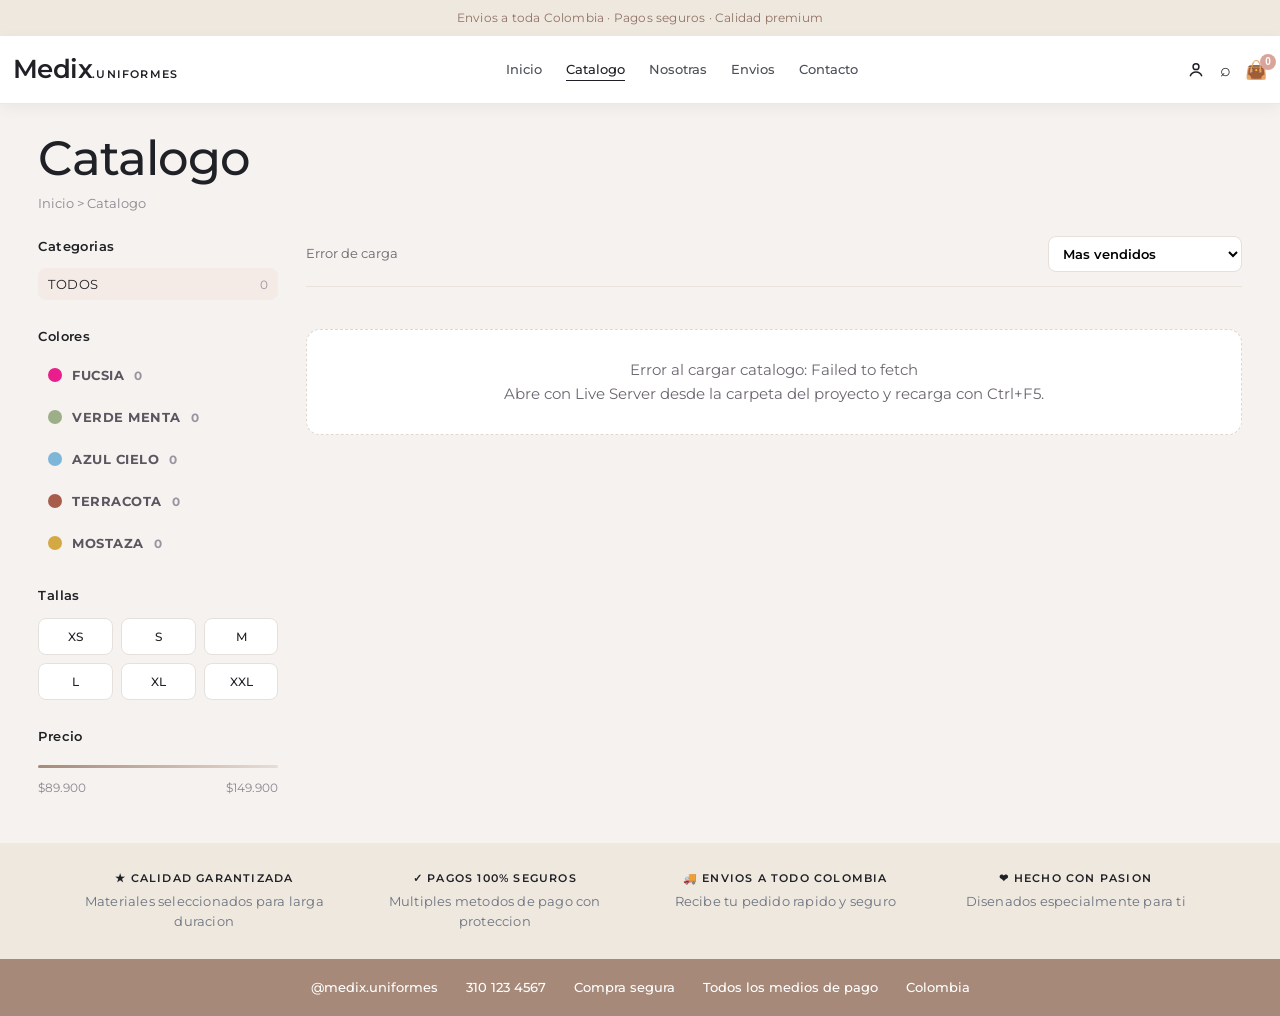
==== commit 40b5e076: "Implementar filtros funcionales en el catalogo con paginacion. Filtra por categoria, color, talla y " ====
--- a/catalogo.html
+++ b/catalogo.html
@@ -51,36 +51,17 @@
       <aside class="catalog-filters">
         <div class="filter-block">
           <h3 class="filter-title">Categorias</h3>
-          <ul class="filter-list">
-            <li><button class="filter-link is-active" type="button">Todos <span>0</span></button></li>
-            <li><button class="filter-link" type="button">Sets clinicos <span>0</span></button></li>
-            <li><button class="filter-link" type="button">Blusas <span>0</span></button></li>
-            <li><button class="filter-link" type="button">Pantalones <span>0</span></button></li>
-            <li><button class="filter-link" type="button">Conjuntos premium <span>0</span></button></li>
-          </ul>
+          <ul class="filter-list" id="filter-categories"></ul>
         </div>
 
         <div class="filter-block">
           <h3 class="filter-title">Colores</h3>
-          <ul class="filter-colors">
-            <li><span class="swatch" style="background:#e91e8c;"></span> Fucsia <em>0</em></li>
-            <li><span class="swatch" style="background:#9caf88;"></span> Verde menta <em>0</em></li>
-            <li><span class="swatch" style="background:#7eb6d9;"></span> Azul cielo <em>0</em></li>
-            <li><span class="swatch" style="background:#a85d4b;"></span> Terracota <em>0</em></li>
-            <li><span class="swatch" style="background:#d4a843;"></span> Mostaza <em>0</em></li>
-          </ul>
+          <ul class="filter-colors" id="filter-colors"></ul>
         </div>
 
         <div class="filter-block">
           <h3 class="filter-title">Tallas</h3>
-          <div class="size-grid">
-            <button type="button">XS</button>
-            <button type="button">S</button>
-            <button type="button">M</button>
-            <button type="button">L</button>
-            <button type="button">XL</button>
-            <button type="button">XXL</button>
-          </div>
+          <div class="size-grid" id="filter-sizes"></div>
         </div>
 
         <div class="filter-block">
@@ -101,10 +82,10 @@
           <div class="catalog-toolbar-right">
             <label class="sort-label">
               <select id="catalog-sort">
-                <option>Mas vendidos</option>
-                <option>Precio: menor a mayor</option>
-                <option>Precio: mayor a menor</option>
-                <option>Nombre A-Z</option>
+                <option value="popular">Mas vendidos</option>
+                <option value="price-asc">Precio: menor a mayor</option>
+                <option value="price-desc">Precio: mayor a menor</option>
+                <option value="name-asc">Nombre A-Z</option>
               </select>
             </label>
           </div>
@@ -112,14 +93,7 @@
 
         <div id="product-list" class="catalog-grid"></div>
 
-        <div class="catalog-pagination" id="catalog-pagination" hidden>
-          <button type="button" class="page-btn page-nav" aria-label="Anterior">‹</button>
-          <button type="button" class="page-btn is-active">1</button>
-          <button type="button" class="page-btn">2</button>
-          <button type="button" class="page-btn">3</button>
-          <button type="button" class="page-btn">4</button>
-          <button type="button" class="page-btn page-nav" aria-label="Siguiente">›</button>
-        </div>
+        <div class="catalog-pagination" id="catalog-pagination" hidden></div>
       </section>
     </div>
 
@@ -235,7 +209,7 @@
         </div>
         <div class="summary-row">
           <span>Envio</span>
-          <span id="cart-shipping">$9.900</span>
+          <span id="cart-shipping">$0</span>
         </div>
         <div class="summary-row summary-total">
           <span>Total</span>
@@ -284,7 +258,7 @@
   </div>
 
   <script src="https://checkout.wompi.co/widget.js"></script>
-  <script src="config.js?v=9"></script>
-  <script src="app.js?v=9"></script>
+  <script src="config.js?v=16"></script>
+  <script src="app.js?v=16"></script>
 </body>
 </html>
--- a/styles.css
+++ b/styles.css
@@ -927,6 +927,600 @@
   font-weight: 600;
 }
 
+/* ===== Confirmacion de pedido (pago-resultado.html) ===== */
+.confirm-page {
+  min-height: 100vh;
+  display: flex;
+  flex-direction: column;
+  background: #f5f2ef;
+}
+
+.confirm-main {
+  width: min(920px, 94vw);
+  margin: 0 auto;
+  padding: 36px 0 24px;
+  flex: 1;
+}
+
+.confirm-loading,
+.confirm-error {
+  text-align: center;
+  padding: 80px 20px;
+}
+
+.confirm-spinner {
+  width: 40px;
+  height: 40px;
+  margin: 0 auto 16px;
+  border: 3px solid #e0d8d0;
+  border-top-color: #a68979;
+  border-radius: 50%;
+  animation: confirm-spin 0.8s linear infinite;
+}
+
+@keyframes confirm-spin {
+  to { transform: rotate(360deg); }
+}
+
+.confirm-error-icon {
+  width: 56px;
+  height: 56px;
+  margin: 0 auto 16px;
+  border-radius: 50%;
+  background: #fdecec;
+  color: #b42318;
+  display: grid;
+  place-items: center;
+  font-size: 24px;
+  font-weight: 700;
+}
+
+.confirm-hero {
+  text-align: center;
+  padding: 12px 0 28px;
+}
+
+.confirm-check {
+  margin-bottom: 18px;
+}
+
+.confirm-hero h1 {
+  font-size: clamp(28px, 4vw, 36px);
+  font-weight: 600;
+  letter-spacing: -0.6px;
+  margin-bottom: 10px;
+}
+
+.confirm-hero-lead {
+  max-width: 520px;
+  margin: 0 auto 24px;
+  color: #5b616b;
+  font-size: 14px;
+  line-height: 1.6;
+}
+
+.confirm-meta-grid {
+  display: grid;
+  grid-template-columns: 1fr 1fr;
+  gap: 14px;
+  max-width: 620px;
+  margin: 0 auto;
+}
+
+.confirm-meta-card {
+  background: #faf8f5;
+  border: 1px solid #ece6df;
+  border-radius: 14px;
+  padding: 16px 18px;
+  text-align: left;
+}
+
+.confirm-meta-card span {
+  display: block;
+  font-size: 12px;
+  color: #8a8790;
+  margin-bottom: 6px;
+}
+
+.confirm-meta-card strong {
+  display: block;
+  font-size: 15px;
+  font-weight: 600;
+  color: #202126;
+  line-height: 1.4;
+}
+
+.confirm-meta-card:first-child strong {
+  color: #a85d4b;
+  font-size: 18px;
+}
+
+.confirm-timeline-wrap {
+  padding: 8px 0 28px;
+}
+
+.confirm-timeline {
+  list-style: none;
+  margin: 0;
+  padding: 0;
+  display: grid;
+  grid-template-columns: repeat(4, minmax(0, 1fr));
+  gap: 8px;
+  position: relative;
+}
+
+.confirm-timeline::before {
+  content: "";
+  position: absolute;
+  top: 22px;
+  left: 12%;
+  right: 12%;
+  height: 1px;
+  background: repeating-linear-gradient(90deg, #d8cfc6 0 6px, transparent 6px 12px);
+  z-index: 0;
+}
+
+.confirm-step {
+  position: relative;
+  z-index: 1;
+  text-align: center;
+  display: grid;
+  gap: 6px;
+  justify-items: center;
+  color: #9a94a0;
+}
+
+.confirm-step-icon {
+  width: 44px;
+  height: 44px;
+  border-radius: 12px;
+  background: #fff;
+  border: 1px solid #ece6df;
+  display: grid;
+  place-items: center;
+  font-size: 18px;
+}
+
+.confirm-step strong {
+  font-size: 11px;
+  font-weight: 600;
+  line-height: 1.3;
+}
+
+.confirm-step span {
+  font-size: 10px;
+}
+
+.confirm-step.is-done {
+  color: #202126;
+}
+
+.confirm-step.is-done .confirm-step-icon {
+  background: #faf8f5;
+  border-color: #d8c4b8;
+}
+
+.confirm-info-bar {
+  display: grid;
+  grid-template-columns: 1fr 1fr;
+  gap: 0;
+  background: #faf8f5;
+  border: 1px solid #ece6df;
+  border-radius: 14px;
+  overflow: hidden;
+  margin-bottom: 22px;
+}
+
+.confirm-info-bar article {
+  display: flex;
+  gap: 14px;
+  padding: 18px 20px;
+  align-items: flex-start;
+}
+
+.confirm-info-bar article + article {
+  border-left: 1px solid #ece6df;
+}
+
+.confirm-info-icon {
+  width: 36px;
+  height: 36px;
+  border-radius: 10px;
+  background: #fff;
+  border: 1px solid #ece6df;
+  display: grid;
+  place-items: center;
+  font-size: 16px;
+  flex-shrink: 0;
+}
+
+.confirm-info-icon.is-wa {
+  background: #e8f5ee;
+  border-color: #b8dcc8;
+}
+
+.confirm-info-bar strong {
+  display: block;
+  font-size: 13px;
+  margin-bottom: 4px;
+}
+
+.confirm-info-bar p {
+  margin: 0;
+  font-size: 12px;
+  color: #6b6670;
+}
+
+.confirm-info-bar a {
+  display: inline-block;
+  margin-top: 4px;
+  font-size: 13px;
+  font-weight: 600;
+  color: #a85d4b;
+}
+
+.confirm-summary {
+  background: #fff;
+  border: 1px solid #ece6df;
+  border-radius: 16px;
+  padding: 22px;
+  margin-bottom: 18px;
+}
+
+.confirm-summary-head {
+  display: flex;
+  justify-content: space-between;
+  align-items: center;
+  gap: 12px;
+  margin-bottom: 18px;
+}
+
+.confirm-summary-head h2 {
+  font-size: 18px;
+  font-weight: 600;
+}
+
+.confirm-summary-head a {
+  font-size: 12px;
+  color: #8a8790;
+  white-space: nowrap;
+}
+
+.confirm-items {
+  display: grid;
+  gap: 14px;
+  margin-bottom: 18px;
+}
+
+.confirm-item {
+  display: grid;
+  grid-template-columns: 72px 1fr auto;
+  gap: 14px;
+  align-items: center;
+}
+
+.confirm-item img {
+  width: 72px;
+  height: 72px;
+  object-fit: cover;
+  border-radius: 10px;
+  background: #f3efe9;
+}
+
+.confirm-item-info {
+  display: grid;
+  gap: 4px;
+}
+
+.confirm-item-info strong {
+  font-size: 14px;
+  font-weight: 600;
+}
+
+.confirm-item-info span {
+  font-size: 12px;
+  color: #8a8790;
+}
+
+.confirm-item em {
+  font-style: normal;
+  font-size: 14px;
+  font-weight: 600;
+}
+
+.confirm-empty {
+  color: #8a8790;
+  font-size: 13px;
+  margin: 0;
+}
+
+.confirm-totals {
+  border-top: 1px solid #ece6df;
+  padding-top: 14px;
+  display: grid;
+  gap: 8px;
+  margin-bottom: 16px;
+}
+
+.confirm-totals div {
+  display: flex;
+  justify-content: space-between;
+  font-size: 13px;
+  color: #5b5560;
+}
+
+.confirm-total-row {
+  margin-top: 4px;
+  padding-top: 10px;
+  border-top: 1px solid #ece6df;
+}
+
+.confirm-total-row strong {
+  font-size: 18px;
+  color: #a85d4b;
+}
+
+.confirm-pay-row {
+  display: grid;
+  grid-template-columns: auto 1fr auto;
+  gap: 12px;
+  align-items: center;
+  padding: 12px 14px;
+  background: #faf8f5;
+  border-radius: 12px;
+  border: 1px solid #ece6df;
+}
+
+.confirm-wompi-logo {
+  font-size: 13px;
+  font-weight: 700;
+  color: #1a1f71;
+  letter-spacing: -0.3px;
+}
+
+.confirm-pay-copy strong {
+  font-size: 13px;
+  font-weight: 500;
+}
+
+.confirm-pay-badge {
+  font-size: 11px;
+  font-weight: 600;
+  padding: 5px 10px;
+  border-radius: 999px;
+}
+
+.confirm-pay-badge.is-approved {
+  background: #e8f5ee;
+  color: #067647;
+}
+
+.confirm-pay-badge.is-pending {
+  background: #fff8e6;
+  color: #b45309;
+}
+
+.confirm-pay-badge.is-declined {
+  background: #fdecec;
+  color: #b42318;
+}
+
+.confirm-delivery-grid {
+  display: grid;
+  grid-template-columns: 1fr 1fr;
+  gap: 14px;
+  margin-bottom: 28px;
+}
+
+.confirm-delivery-card {
+  background: #fff;
+  border: 1px solid #ece6df;
+  border-radius: 14px;
+  padding: 18px;
+  display: flex;
+  gap: 14px;
+  align-items: flex-start;
+}
+
+.confirm-delivery-icon {
+  width: 36px;
+  height: 36px;
+  border-radius: 10px;
+  background: #faf8f5;
+  border: 1px solid #ece6df;
+  display: grid;
+  place-items: center;
+  flex-shrink: 0;
+}
+
+.confirm-delivery-card h3 {
+  font-size: 12px;
+  font-weight: 600;
+  color: #8a8790;
+  margin-bottom: 6px;
+}
+
+.confirm-delivery-card strong {
+  display: block;
+  font-size: 14px;
+  margin-bottom: 6px;
+  line-height: 1.4;
+}
+
+.confirm-delivery-card p {
+  margin: 0;
+  font-size: 12px;
+  color: #6b6670;
+  line-height: 1.5;
+}
+
+.confirm-cta {
+  text-align: center;
+  padding: 8px 0 12px;
+}
+
+.confirm-cta p {
+  margin: 0 0 14px;
+  color: #5b616b;
+  font-size: 14px;
+}
+
+.confirm-cta .btn-accent {
+  min-width: 220px;
+  letter-spacing: 0.8px;
+}
+
+.confirm-page .catalog-trust {
+  margin: 0;
+  width: 100%;
+}
+
+@media (max-width: 760px) {
+  .confirm-meta-grid,
+  .confirm-info-bar,
+  .confirm-delivery-grid {
+    grid-template-columns: 1fr;
+  }
+
+  .confirm-info-bar article + article {
+    border-left: 0;
+    border-top: 1px solid #ece6df;
+  }
+
+  .confirm-timeline {
+    grid-template-columns: repeat(2, minmax(0, 1fr));
+    gap: 16px;
+  }
+
+  .confirm-timeline::before {
+    display: none;
+  }
+
+  .confirm-summary-head {
+    flex-direction: column;
+    align-items: flex-start;
+  }
+
+  .confirm-item {
+    grid-template-columns: 64px 1fr;
+  }
+
+  .confirm-item em {
+    grid-column: 2;
+  }
+}
+
+.payment-result-page {
+  min-height: 100vh;
+  display: flex;
+  flex-direction: column;
+  background: #f5f2ef;
+}
+
+.payment-result-main {
+  flex: 1;
+  display: grid;
+  place-items: center;
+  padding: 40px 16px 56px;
+}
+
+.payment-result-card {
+  width: min(480px, 100%);
+  background: #fff;
+  border: 1px solid #ece8e2;
+  border-radius: 20px;
+  padding: 36px 28px 32px;
+  text-align: center;
+  box-shadow: 0 18px 40px rgba(32, 33, 38, 0.06);
+}
+
+.payment-result-card.is-loading {
+  border-color: #e0d8d0;
+}
+
+.payment-result-card.is-success {
+  border-color: #b8dcc8;
+}
+
+.payment-result-card.is-success .payment-result-icon {
+  background: #e8f5ee;
+  color: #067647;
+}
+
+.payment-result-card.is-pending .payment-result-icon {
+  background: #fff8e6;
+  color: #b45309;
+}
+
+.payment-result-card.is-error .payment-result-icon {
+  background: #fdecec;
+  color: #b42318;
+}
+
+.payment-result-icon {
+  width: 64px;
+  height: 64px;
+  margin: 0 auto 16px;
+  border-radius: 50%;
+  display: grid;
+  place-items: center;
+  font-size: 28px;
+  background: #efe8df;
+  color: #a68979;
+}
+
+.payment-result-kicker {
+  margin: 0 0 8px;
+  font-size: 11px;
+  font-weight: 600;
+  letter-spacing: 1.1px;
+  text-transform: uppercase;
+  color: #a68979;
+}
+
+.payment-result-card h1 {
+  font-size: 28px;
+  font-weight: 600;
+  letter-spacing: -0.5px;
+  margin-bottom: 10px;
+}
+
+.payment-result-lead {
+  color: #5b616b;
+  font-size: 14px;
+  line-height: 1.6;
+  margin-bottom: 20px;
+}
+
+.payment-result-details {
+  display: grid;
+  gap: 10px;
+  margin: 0 0 16px;
+  padding: 16px;
+  background: #faf8f5;
+  border-radius: 12px;
+  text-align: left;
+}
+
+.payment-result-details div {
+  display: flex;
+  justify-content: space-between;
+  gap: 12px;
+  font-size: 13px;
+}
+
+.payment-result-details dt {
+  color: #8a8790;
+  font-weight: 500;
+}
+
+.payment-result-details dd {
+  margin: 0;
+  font-weight: 600;
+  color: var(--color-dark);
+  text-align: right;
+}
+
 .payment-result {
   max-width: 560px;
   margin: 48px auto;
@@ -940,9 +1534,22 @@
 }
 
 .payment-meta {
-  color: #6b7280;
-  font-size: 13px;
-  margin: 16px 0 24px;
+  color: #9a94a0;
+  font-size: 11px;
+  margin: 0 0 20px;
+}
+
+.payment-result-actions {
+  display: flex;
+  flex-direction: column;
+  gap: 10px;
+  align-items: center;
+}
+
+.payment-result-actions .btn-accent,
+.payment-result-actions .btn-outline {
+  width: 100%;
+  max-width: 280px;
 }
 
 .payment-result .cta-btn {
@@ -1680,11 +2287,29 @@
 }
 
 .filter-colors li {
+  display: block;
+}
+
+.filter-color-btn {
+  width: 100%;
   display: flex;
   align-items: center;
   gap: 10px;
-  font-size: 13px;
+  border: 0;
+  background: transparent;
   color: #5b5560;
+  font-family: var(--font-main);
+  font-size: 13px;
+  padding: 8px 10px;
+  border-radius: 8px;
+  cursor: pointer;
+  text-align: left;
+}
+
+.filter-color-btn.is-active,
+.filter-color-btn:hover {
+  background: #f4ebe6;
+  color: var(--color-dark);
 }
 
 .filter-colors .swatch,
@@ -1914,6 +2539,11 @@
 .page-btn.page-nav {
   font-size: 18px;
   color: #9a94a0;
+}
+
+.page-btn:disabled {
+  opacity: 0.35;
+  cursor: not-allowed;
 }
 
 @media (max-width: 1100px) {
